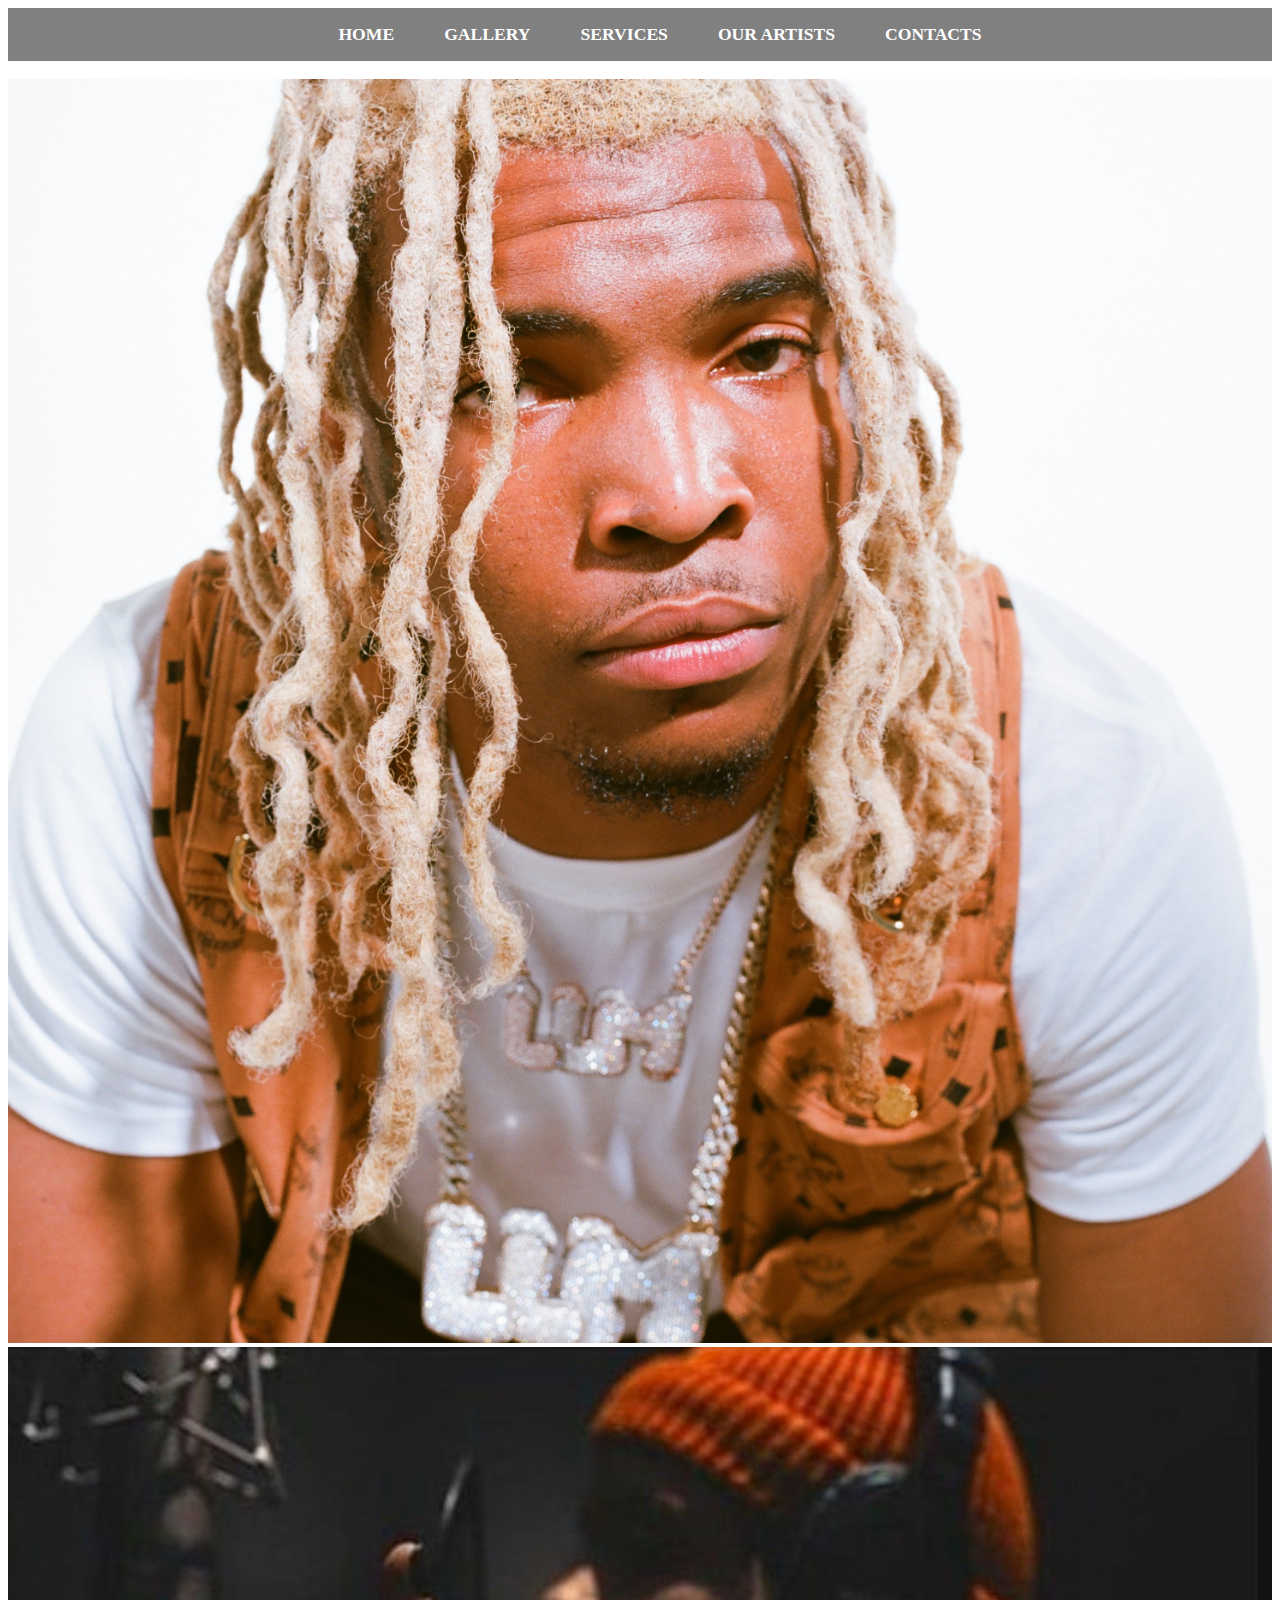
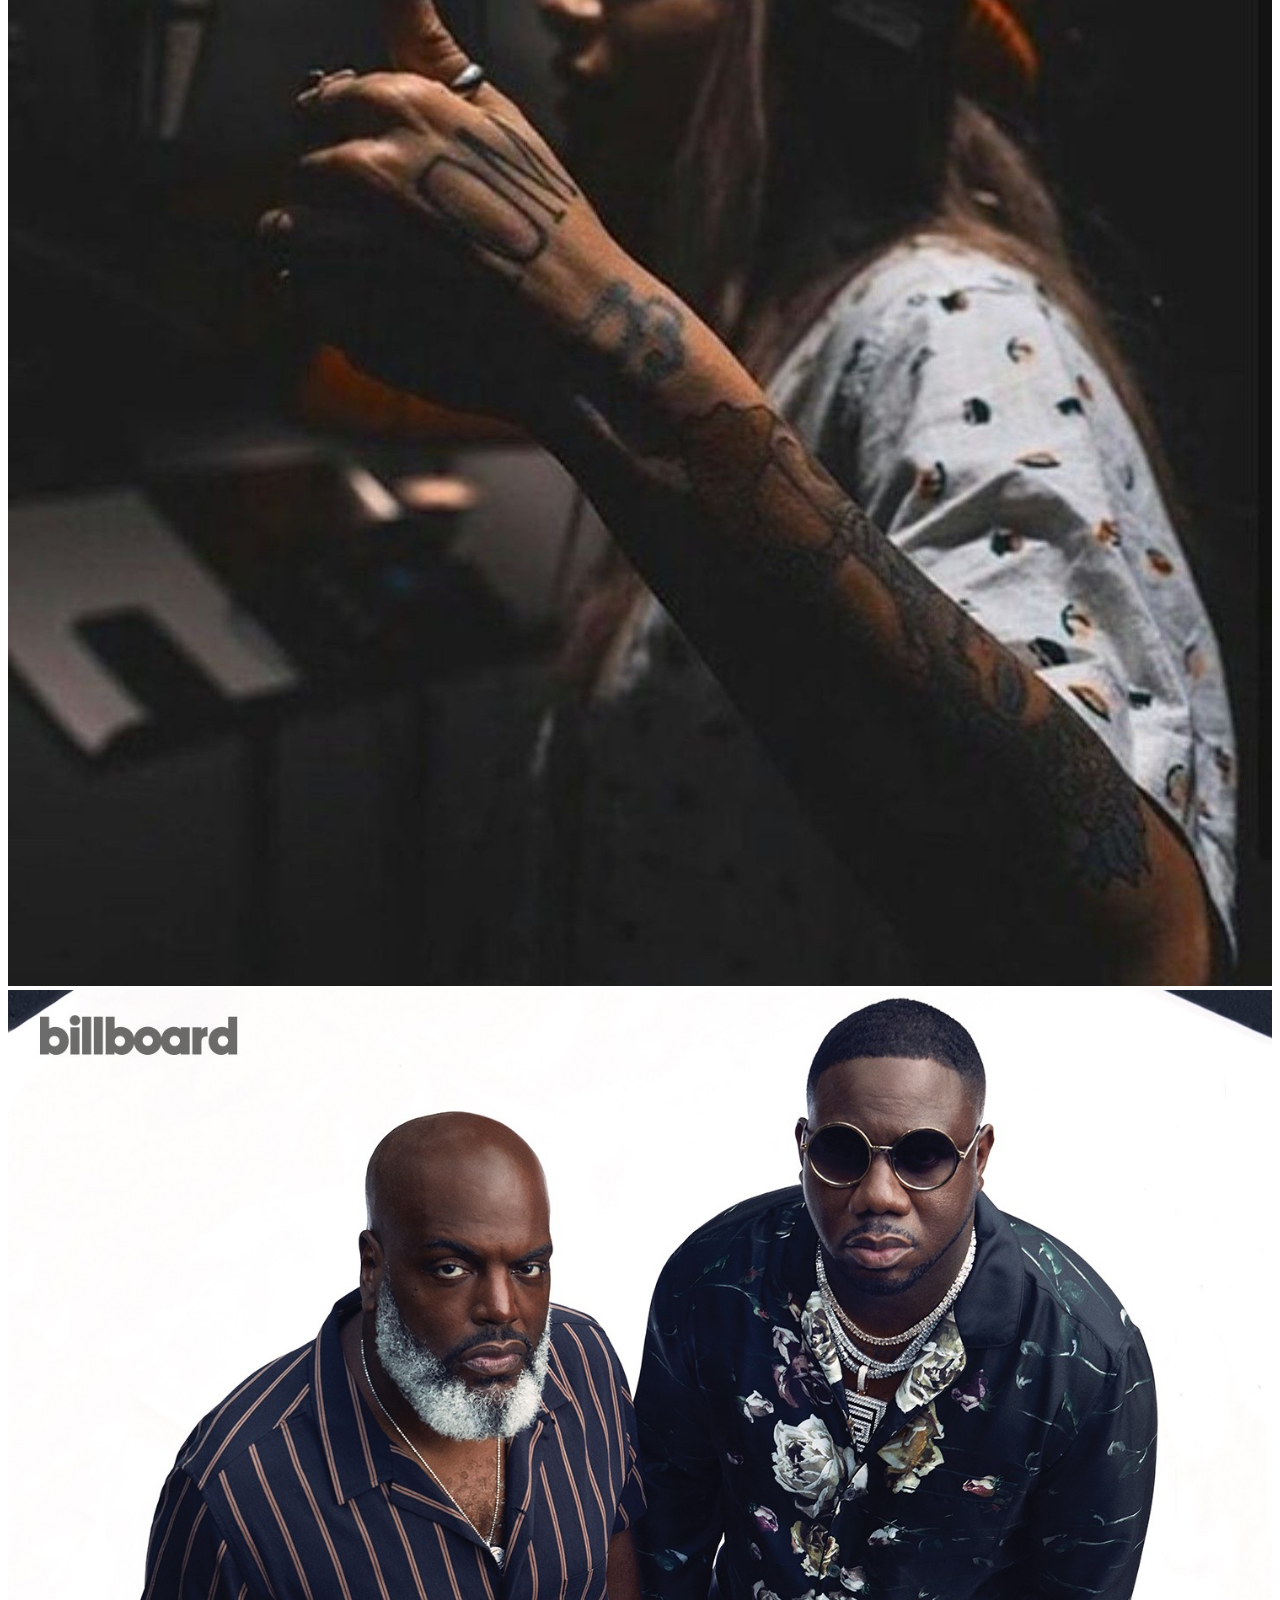
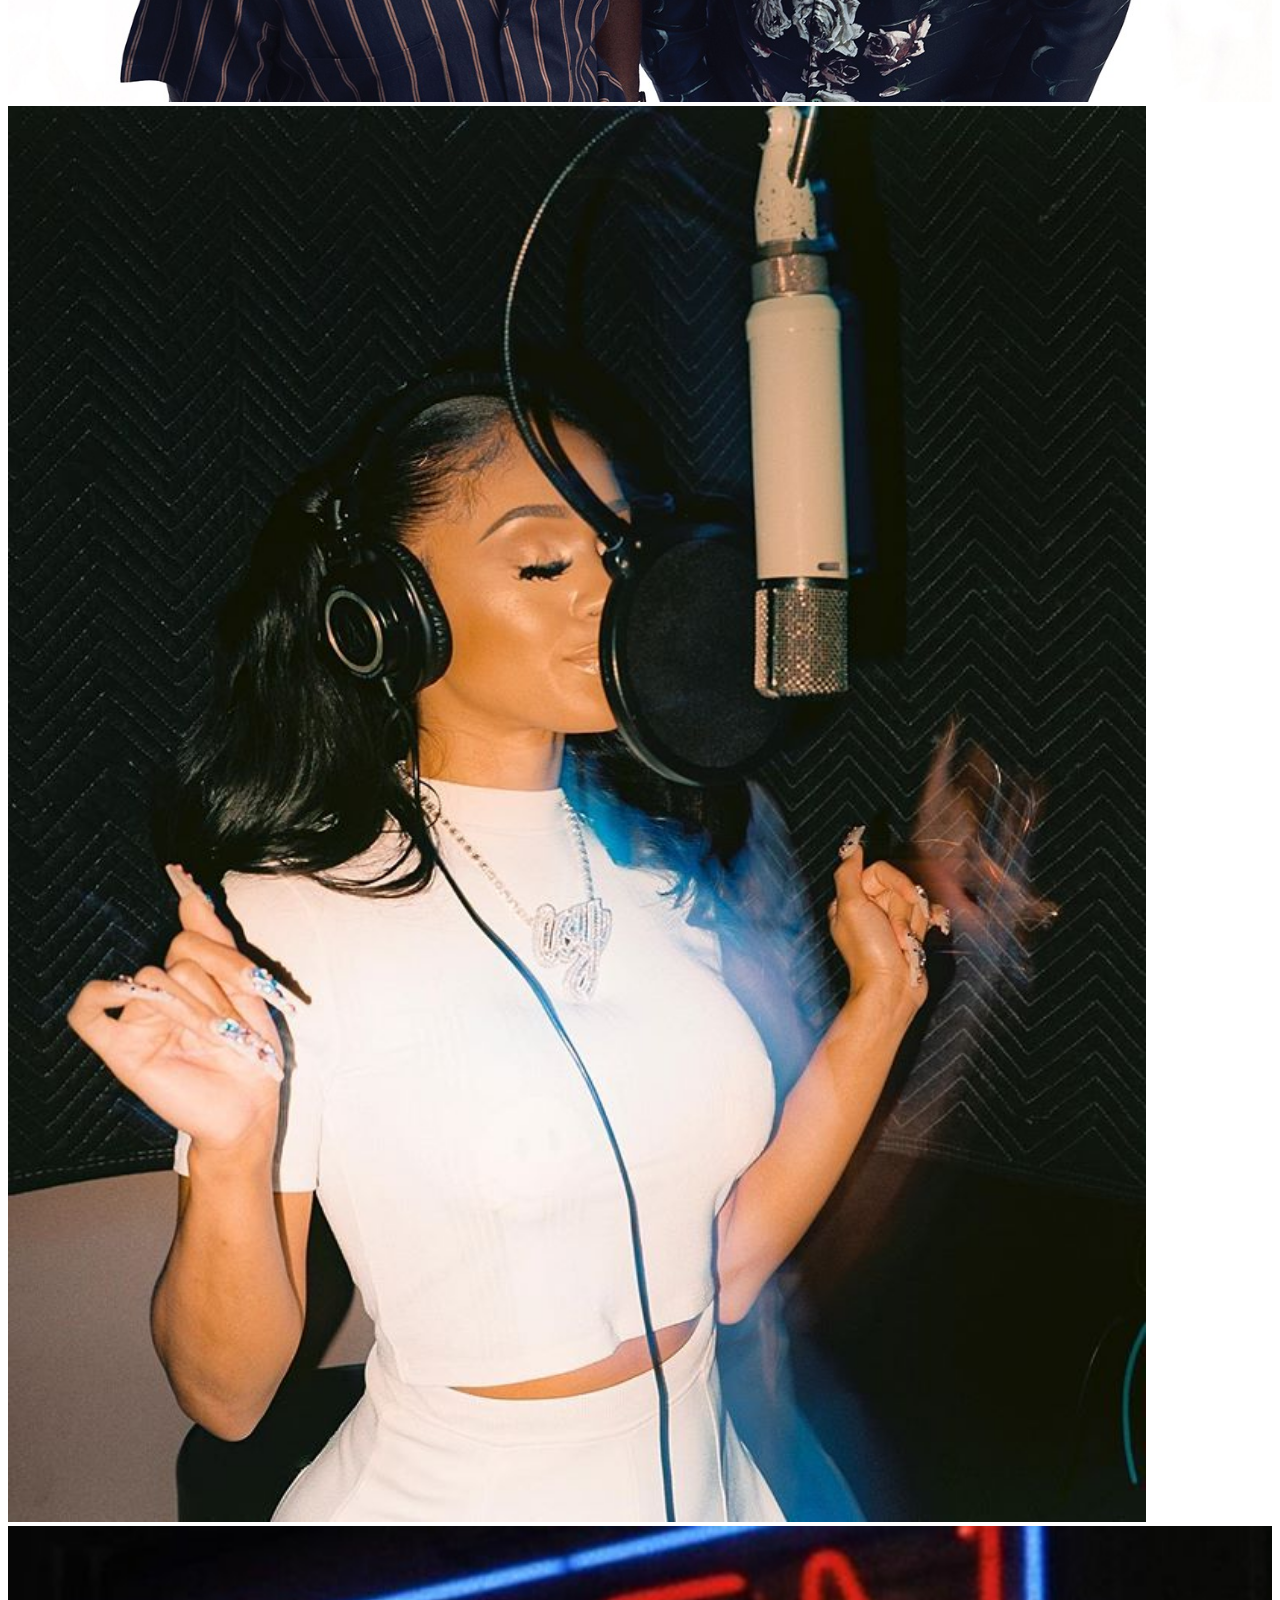
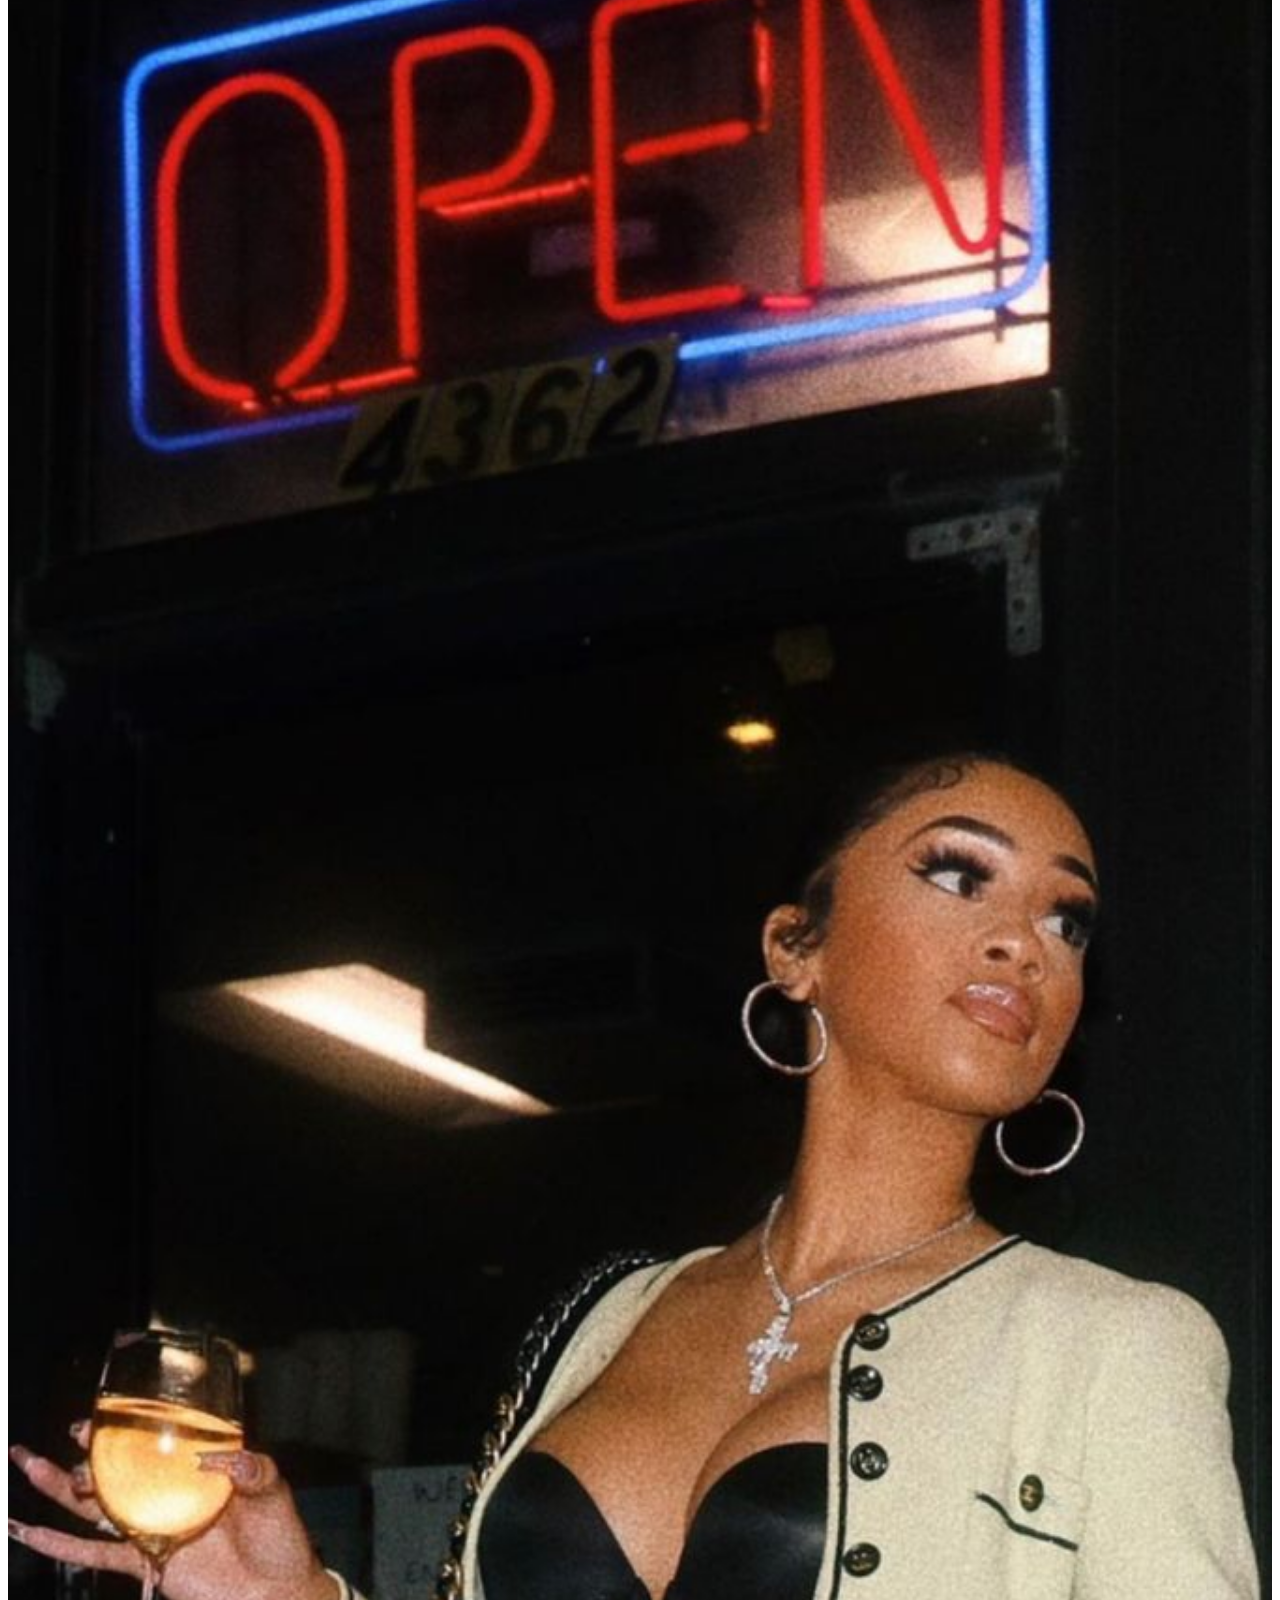
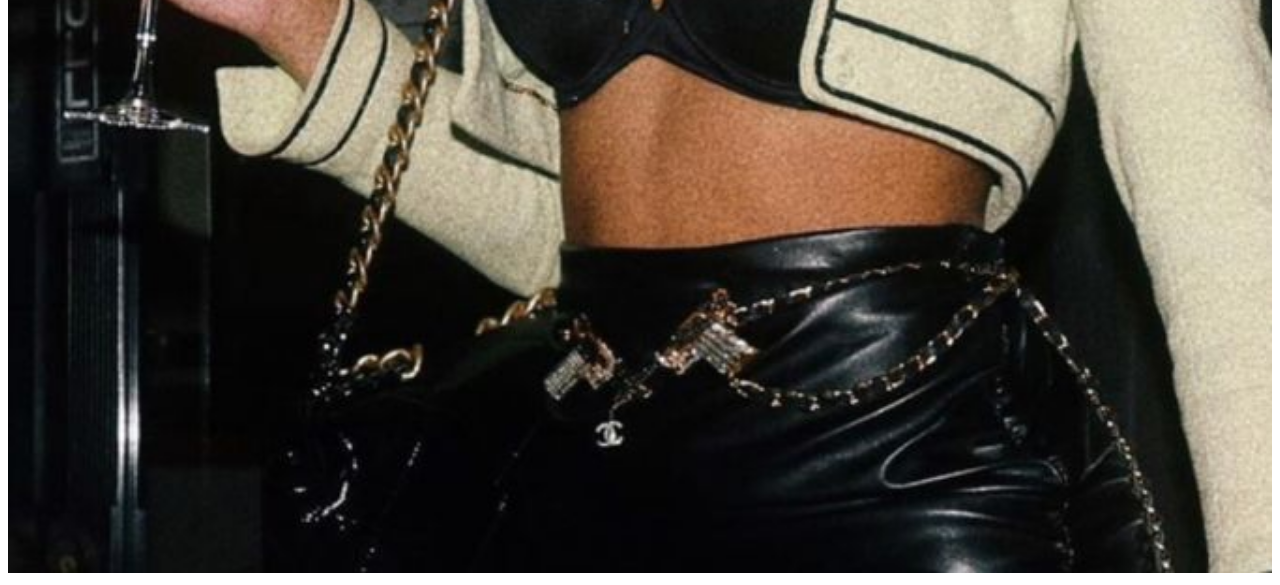
==== about.html @ 23e5b1a2 "project" ====
<!DOCTYPE html>
<html lang="en">
<head>
    <meta charset="UTF-8">
    <meta http-equiv="X-UA-Compatible" content="IE=edge">
    <meta name="viewport" content="width=nab, initial-scale=1.0">

    <title>AXO'S STUDIO</title>
    <link rel="stylesheet" href="style.css">
    <link rel="stylesheet" media="screen and (max-width:800px)" href="table.css"
</head>
<style>
body,h1,h2,h3,h4,h5,h6 {font-family: "Lato", sans-serif}
.w3-bar,h1,button {font-family: "Montserrat", sans-serif}
.fa-anchor,.fa-coffee {font-size:200px}
</style>
</head>
<body>
<body>
    <nav class="navbar">
        <ul>
            <li><a href="finale.html">HOME</a></a></li>
            <li><a href="gallery.html">GALLERY</a></a></li>
            <li><a href="services.html">SERVICES</a></a></li>
            <li><a href="about.html">OUR ARTISTS</a></a></li>
            <li><a href="contact.html">CONTACTS</a></a></li>
            
        </ul>
		
    </nav> 
	</section>
   <section id="about">
   <div class="row">
  
  <div class="row">
    <img src="Migos" alt="" style="width:100%">
  </div>
  <div class="row">
    <img src="gal1.jpg" alt="" style="width:100%">
  </div>
  <div class="row">
    <img src="download.jpg" alt="" style="width:100%">
  </div>
</div>
<div class="row">
    <img src="test.jpg" alt="" style="width:100%">
	 
	

</section>
 <img src="mega.jpg" alt="" style="width:90%">
  <img src="sawe.jpg" alt="" style="width:100%">
---- style.css ----
*{
    margin: 20;
    padding: 20;
    box-sizing: border-box;
}
.navbar{
    display:flex;
    justify-content:center;
    align-items:center;
    background-color:grey;
    position: sticky;
    top: 0;
}
.navbar ul{
    display:flex;
    list-style: none;
    margin: 20px,0px
}
.navbar ul li{
    font-family: century;
    font-size:1.1rem;
    font-weight: bold;
}
.navbar ul li a{
    text-decoration: none;
    color: white;
    padding: 8px 25px;
    transition :all .5s ease;
}
.navbar ul li a:hover{
    background-color: white;
    color:black;
    box-shadow:0 0 10px red;
}

/* home part*/
#home{
    display: flex;
    flex-direction:column;
}
#home::before{
    content: "";
    position: absolute;
    top: 0;
    right:0;
    background:url('popsmoke.jpeg')no-repeat center/cover;
    height:900px;
    width:100%;

}
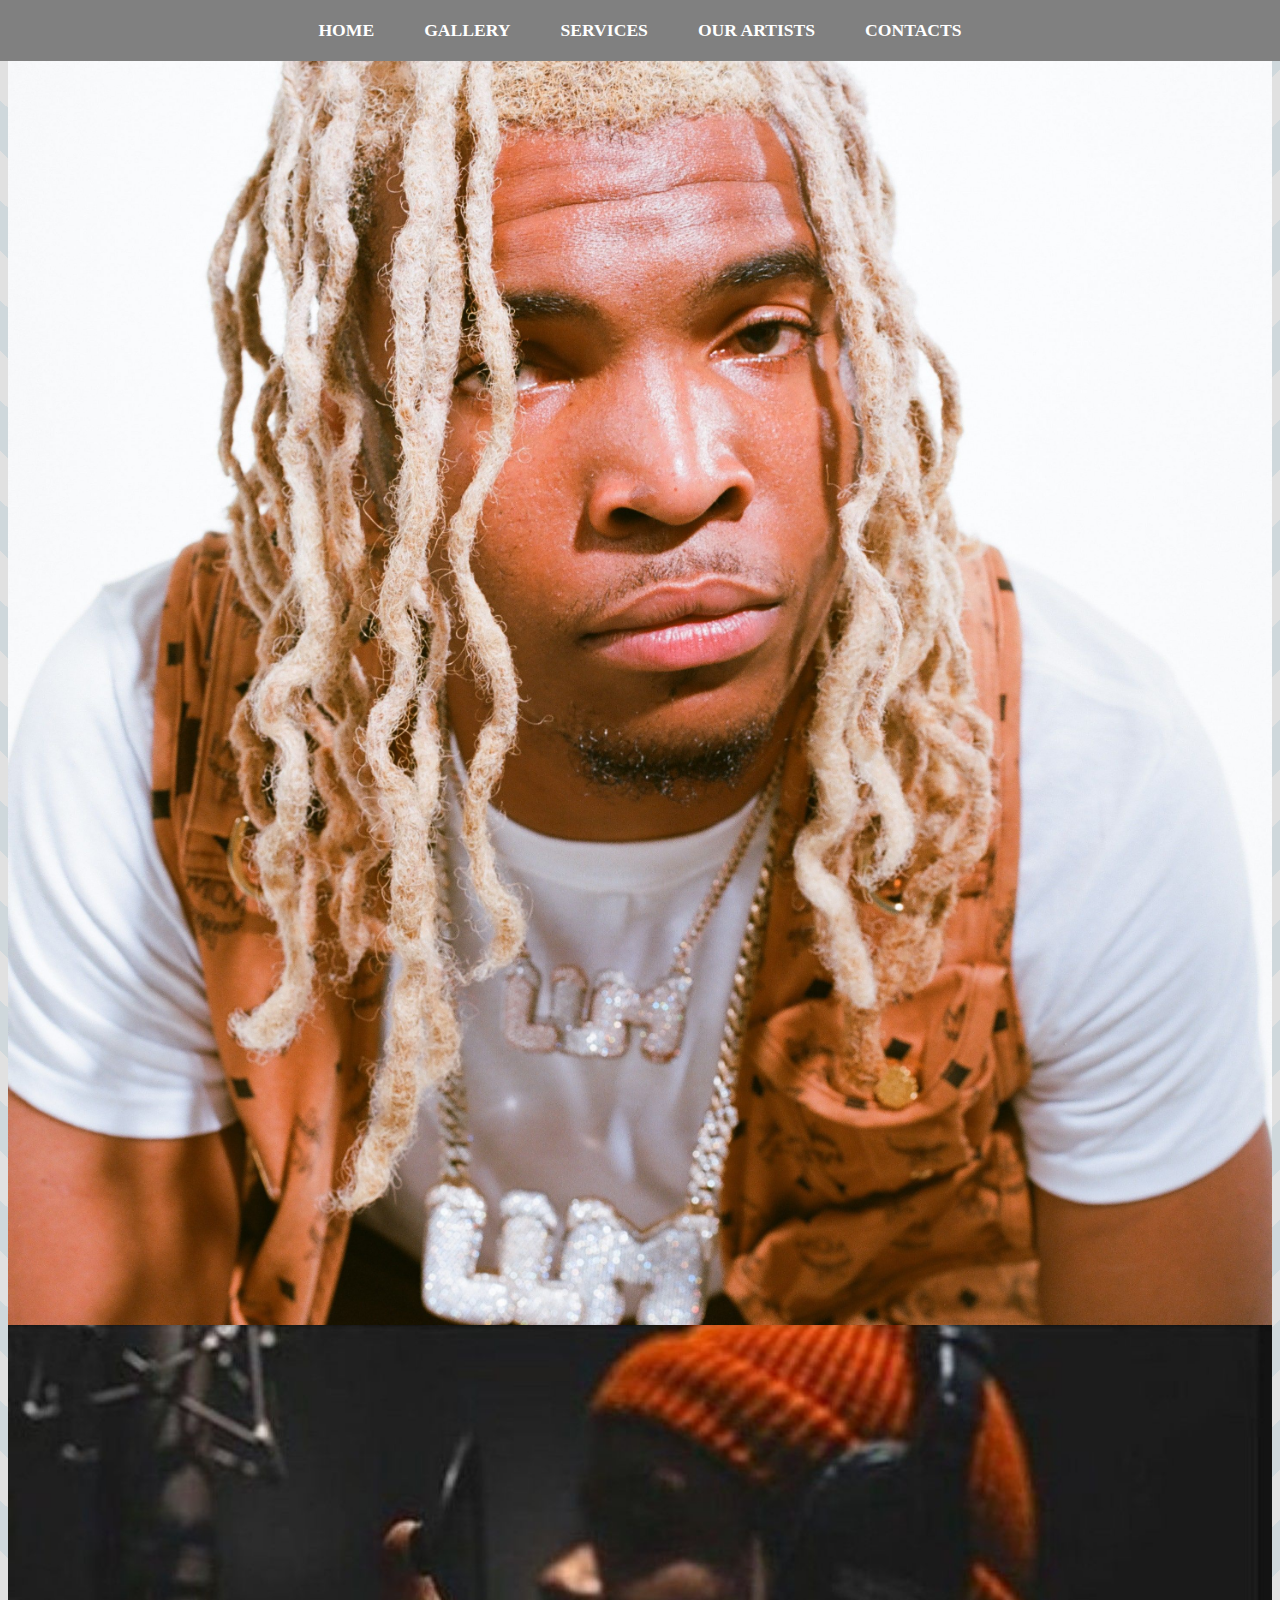
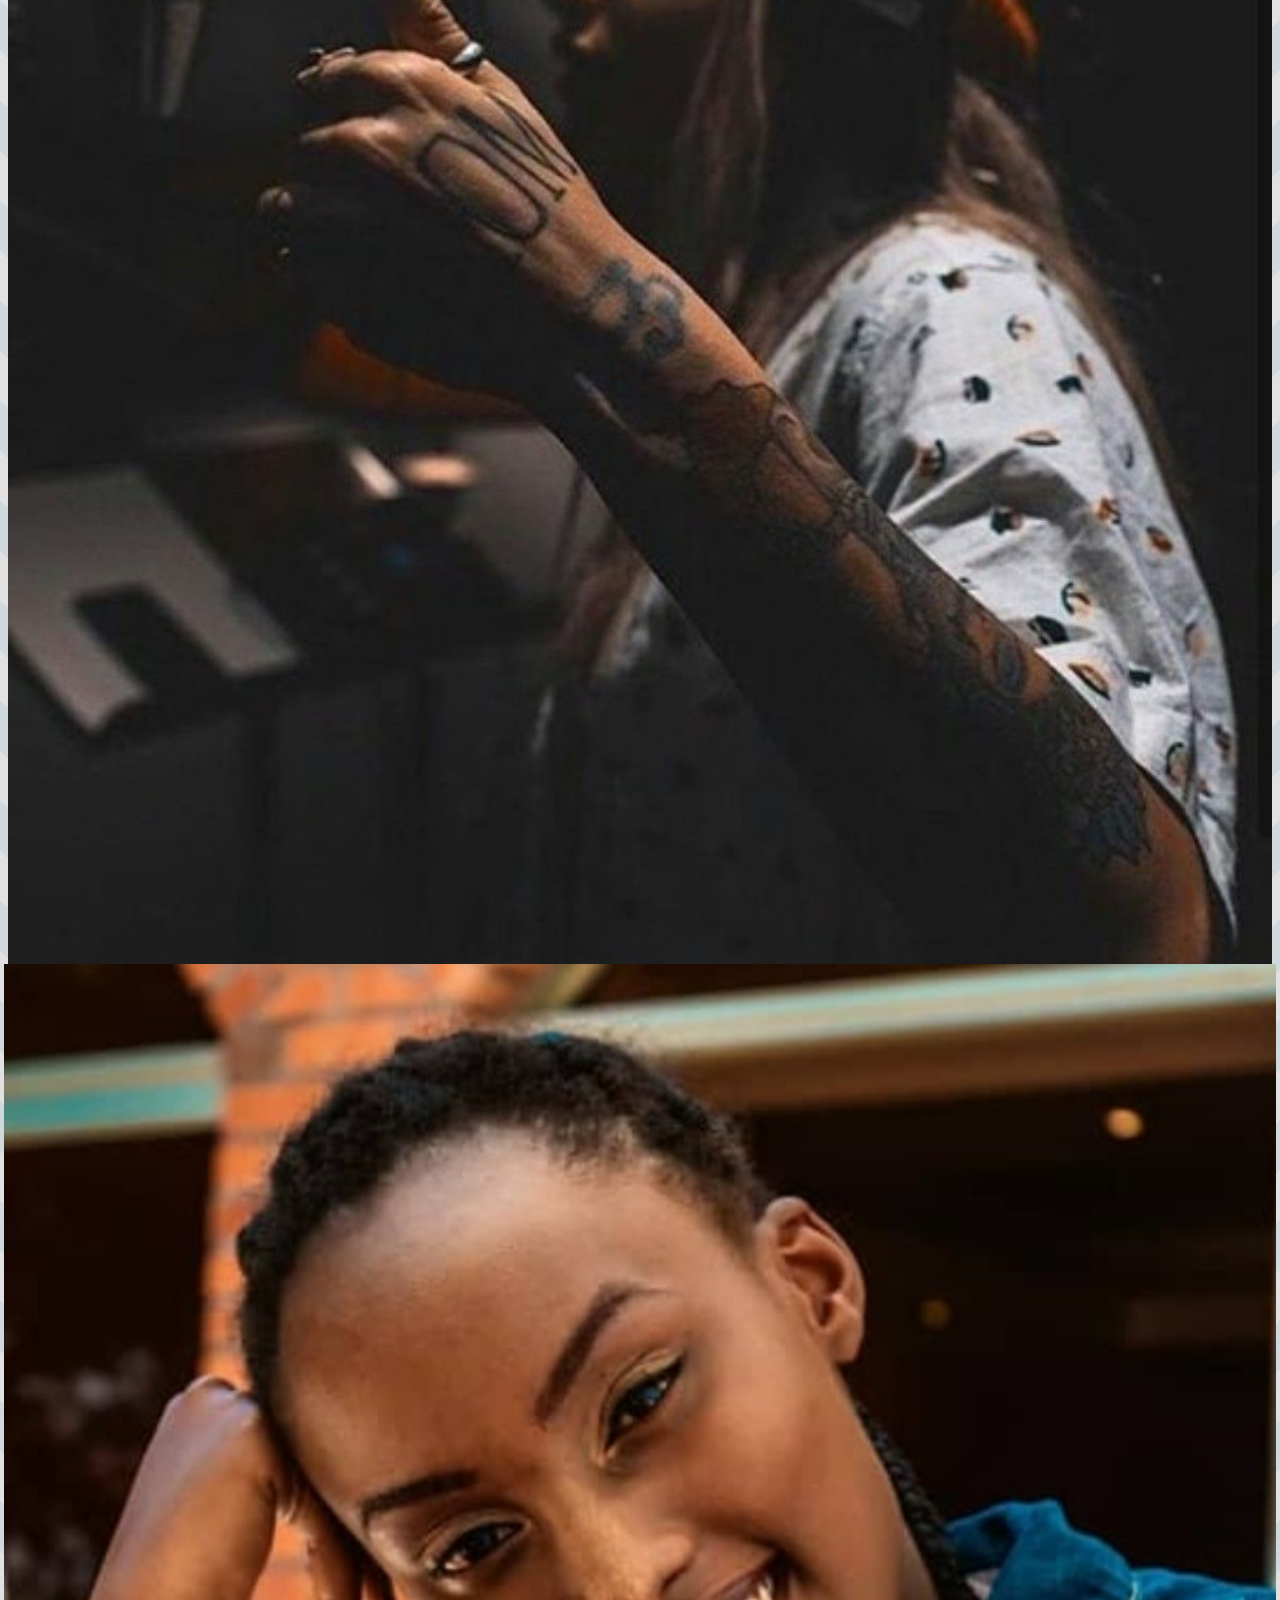
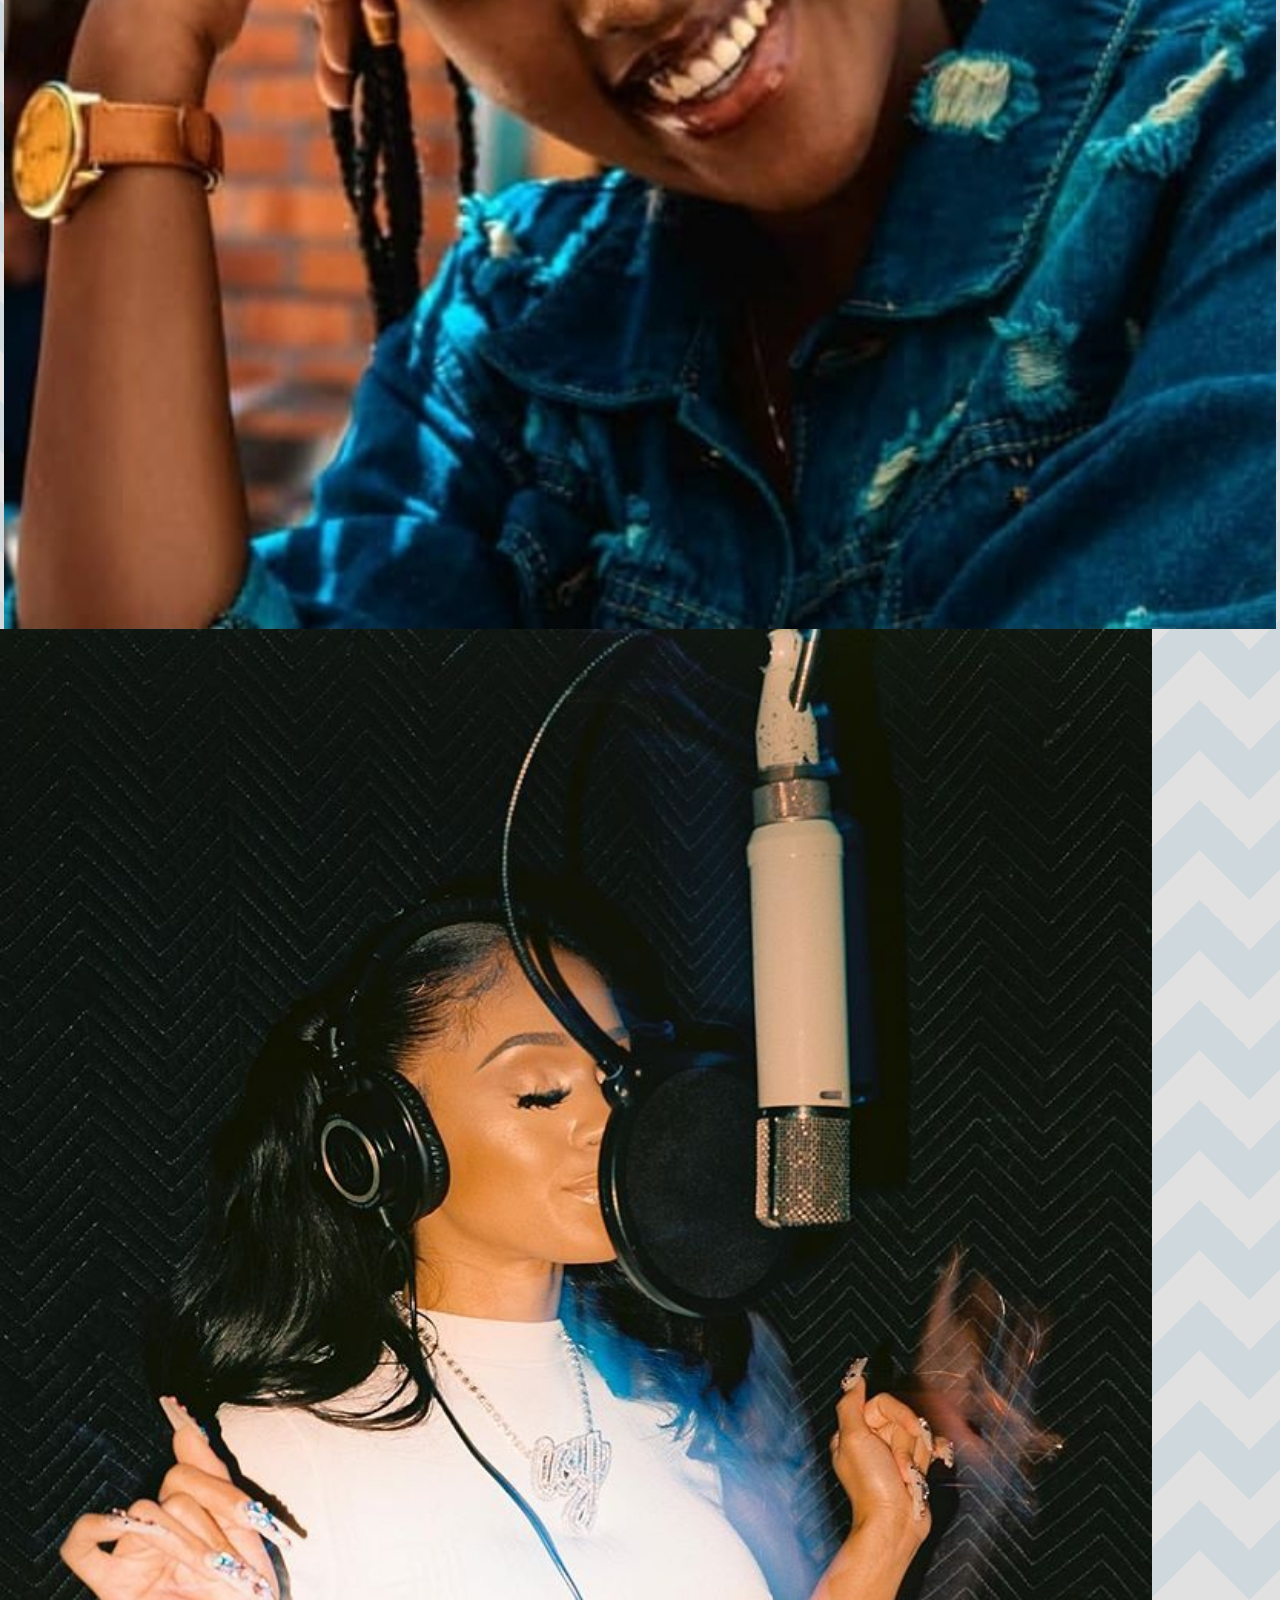
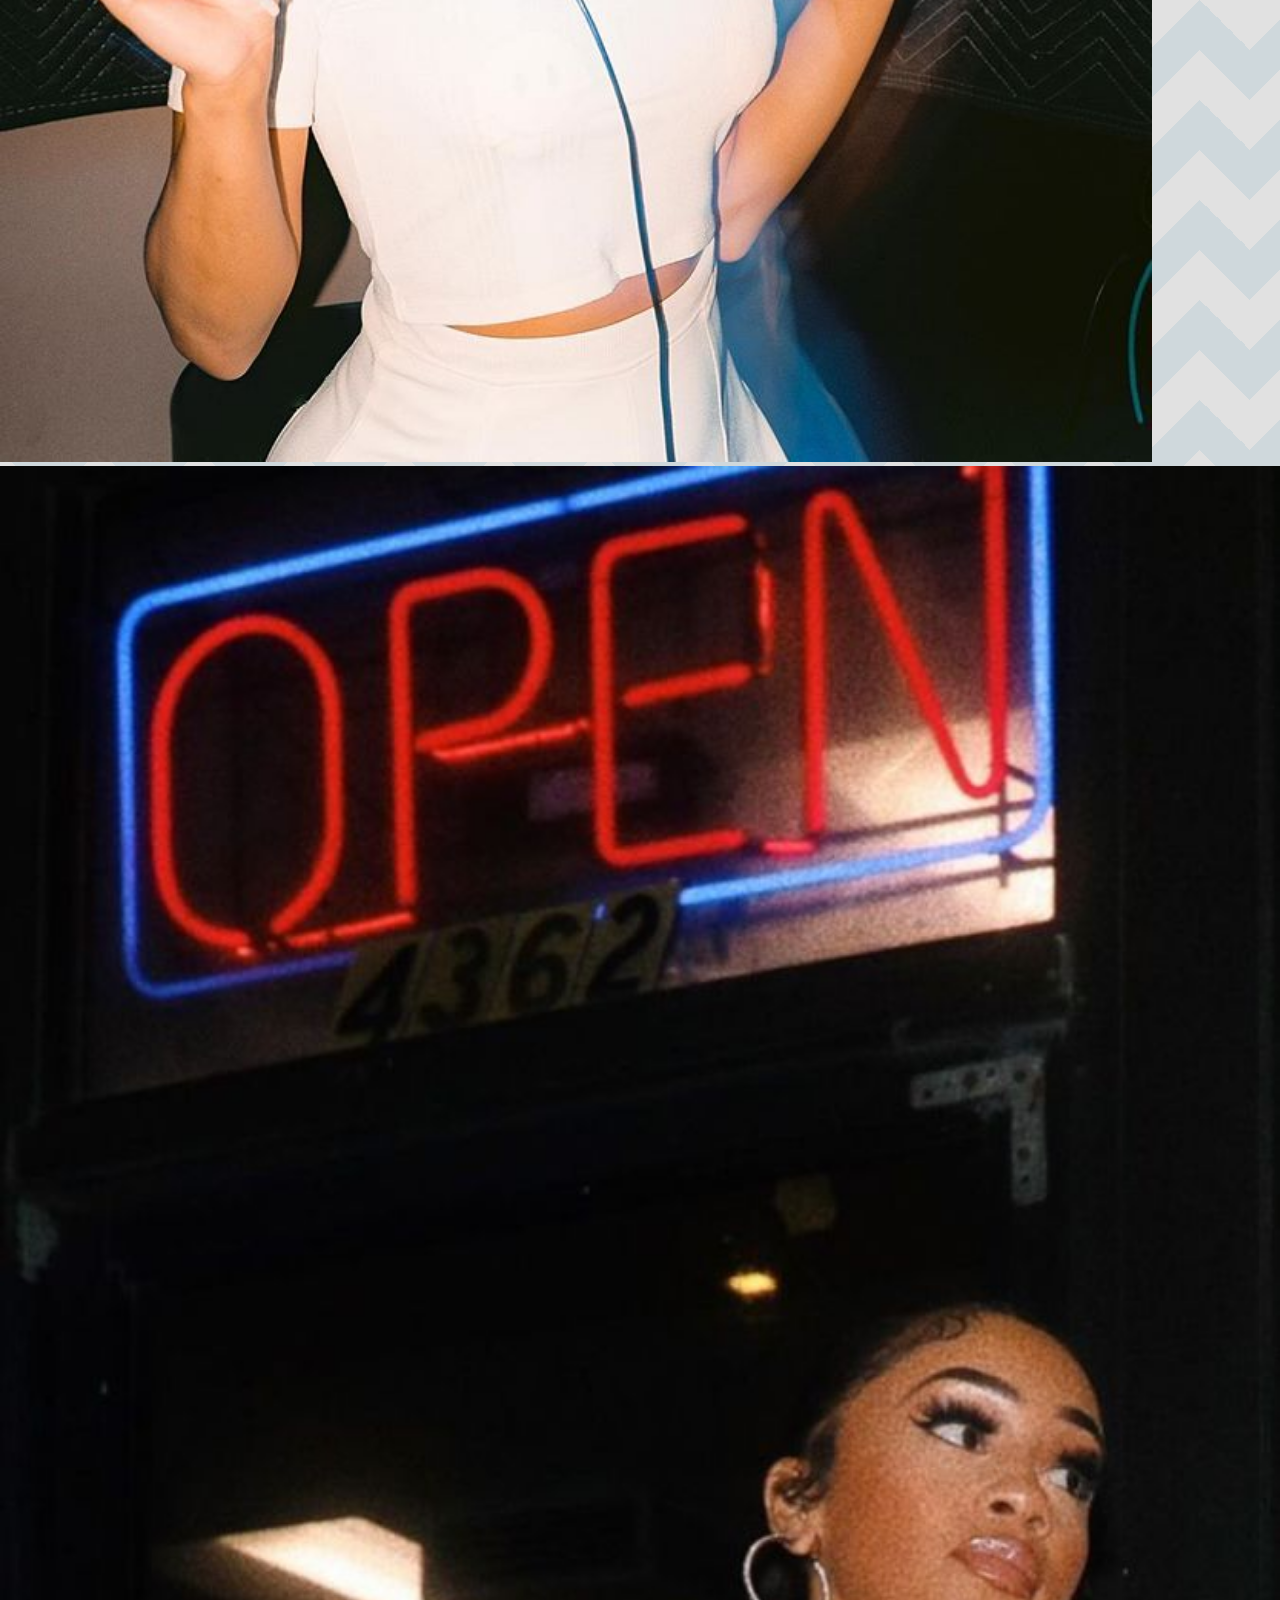
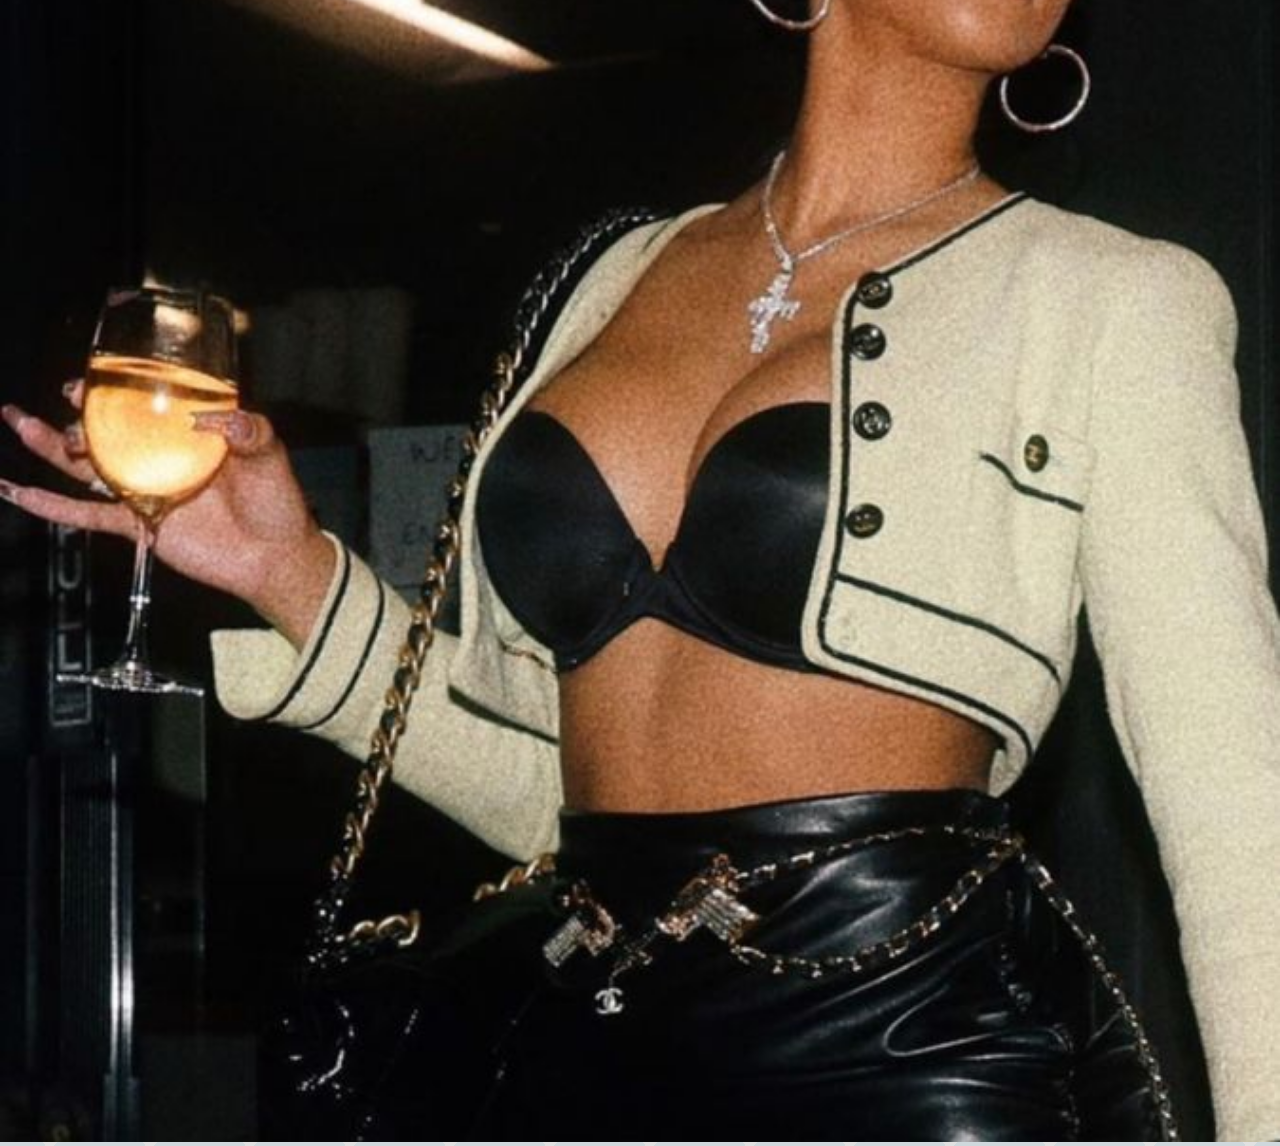
==== commit fac2a470: "k" ====
--- a/about.html
+++ b/about.html
@@ -43,7 +43,7 @@
   </div>
 </div>
 <div class="row">
-    <img src="test.jpg" alt="" style="width:100%">
+    <img src="Screenshot_20200702-111109_Instagram.jpg"alt="" style="width:100%"> 
 	 
 	
 
--- a/style.css
+++ b/style.css
@@ -1,51 +1,265 @@
 *{
-    margin: 20;
-    padding: 20;
-    box-sizing: border-box;
-}
-.navbar{
-    display:flex;
-    justify-content:center;
-    align-items:center;
+    margin: 0;
+    padding:0;
+    box-sizing:border-box ;
+  }
+  
+  /*navbar*/
+  .navbar{
+    display: flex;
+    justify-content: center;
+    align-items: center;
     background-color:grey;
     position: sticky;
     top: 0;
+  }
+  .navbar ul{
+    display:flex;
+    list-style:none;
+    margin: 20px 0px;
+  }
+  .navbar ul li{
+  font-family:century;
+  font-size: 1.1rem;
+  font-weight: bold;
+  }
+  .navbar ul li a{
+  text-decoration: none;
+  color:white;
+  padding: 8px 25px;
+  transition:all .5s ease;
+  }
+  .navbar ul li a:hover{
+  background-color:white;
+  color:black;
+  box-shadow: 0 0 10 px white;
+  }
+  body {
+    --stripe: #cfd8dc;
+    --bg: #e1e1e1;
+  
+    background: linear-gradient(135deg, var(--bg) 25%, transparent 25%) -50px 0,
+      linear-gradient(225deg, var(--bg) 25%, transparent 25%) -50px 0,
+      linear-gradient(315deg, var(--bg) 25%, transparent 25%),
+      linear-gradient(45deg, var(--bg) 25%, transparent 25%);
+    background-size: 100px 100px;
+    background-color: var(--stripe);
+  }
+  .main{
+    display: flex;
+    flex-direction: column;
+    align-items: center;
+    position: absolute;
+    top: 30;
+    right: 10%;
+  }
+  p{
+    font: size 80px;
+  }
+  
+  .column {
+    float: left;
+    width: 50%;
+    padding: 5px;
+  }
+  
+  
+  .row::after {
+    content: "";
+    clear: both;
+    display: table;
+  }
+  /*services*/
+  
+  #services{
+    
+    display: flex;
+    flex-direction: row;
+    padding: 50px;
+  }
+  .row{
+    display: flex;
+  }
+  .box{
+    font-family: -apple-system, BlinkMacSystemFont, 'Segoe UI', Roboto, Oxygen, Ubuntu, Cantarell, 'Open Sans', 'Helvetica Neue', sans-serif;
+    
+  
+    display: flex;
+    flex-direction: column;
+    width: 350px;
+    height: 450px;
+    border: 1px solid black;
+    margin: 10px;
+    align-items: center;
+    text-align:justify;
+    padding: 10px;
+    border-radius: 15px;
+    background-color:blanchedalmond;
+    background-size: 100% 200%;
+    transition: all .8s;
+  
+  }
+  .box:hover{
+    background-position: left bottom ;
+    color:red;
+    border: none;
+    box-shadow: 0 0 20px rgb(255,45,45);
+  
+  }
+  .box img{
+    width: 80px;
+    height: 80px;
+    
+    padding: 10px;
+  
+  }
+  /* ABOUT section*/
+  .column {
+    float: left;
+    width: 33.33%;
+    padding: 5px;
+  }
+  
+  
+  .row::after {
+    content: "";
+    clear: both;
+    display: table;
+  }
+  
+  /*contact*/
+  #contact{
+    display: flex;
+    flex-direction: column;
+    box-sizing: border-box;
+    background-color: rgba(0, 0, 0, 0);
+    color: white;
+  }
+  .form{
+    display: flex;
+    flex-direction: column;
+    box-sizing: border-box;
+    align-items: center;
+    margin: 20px 20px;
+  
+  }
+  .input{
+    padding: 12px;
+    margin: 15px;
+    width: 300px;
+    border: navy;
+    outline: none;
+  }
+  #send{
+    padding: 10px;
+    width: 10%;
+    margin: 10% ;
+    border-radius: 15px;
+    border:none;
+    outline:none;
+  }
+  #send:hover{
+    cursor: pointer;
+    box-shadow: 0 0 10px red;
+    background-color:blanchedalmond;
+  }
+  .gallery{
+    display: flex;
+    flex-wrap: wrap;
+    justify-content: space-around;
+    box-sizing: border-box;
+  }
+  .gallery{
+    width: 360px;
+    height: 240px;
+    margin: 10px;
+  }
+  .row {
+    display: flex;
+    flex-wrap: wrap;
+    padding: 0 4px;
+  }
+  
+  /* Create four equal columns that sits next to each other */
+  .column {
+    flex: 25%;
+    max-width: 25%;
+    padding: 0 4px;
+  }
+  
+  .column img {
+    margin-top: 8px;
+    vertical-align: middle;
+    width: 100%;
+  }
+  
+  /* Responsive layout - makes a two column-layout instead of four columns */
+  @media screen and (max-width: 800px) {
+    .column {
+      flex: 50%;
+      max-width: 50%;
+    }
+  }
+  
+  /* Responsive layout - makes the two columns stack on top of each other instead of next to each other */
+  @media screen and (max-width: 600px) {
+    .column {
+      flex: 100%;
+      max-width: 100%;
+    }
+  }
+  
+  .col-1 {width: 8.33%;}
+.col-2 {width: 16.66%;}
+.col-3 {width: 25%;}
+.col-4 {width: 33.33%;}
+.col-5 {width: 41.66%;}
+.col-6 {width: 50%;}
+.col-7 {width: 58.33%;}
+.col-8 {width: 66.66%;}
+.col-9 {width: 75%;}
+.col-10 {width: 83.33%;}
+.col-11 {width: 91.66%;}
+.col-12 {width: 100%;}
+
+@media only screen and (max-width: 768px) {
+  /* For mobile phones: */
+  [class*="col-"] {
+    width: 100%;
+  }
 }
-.navbar ul{
-    display:flex;
-    list-style: none;
-    margin: 20px,0px
-}
-.navbar ul li{
-    font-family: century;
-    font-size:1.1rem;
-    font-weight: bold;
-}
-.navbar ul li a{
-    text-decoration: none;
-    color: white;
-    padding: 8px 25px;
-    transition :all .5s ease;
-}
-.navbar ul li a:hover{
-    background-color: white;
-    color:black;
-    box-shadow:0 0 10px red;
-}
-
-/* home part*/
-#home{
-    display: flex;
-    flex-direction:column;
-}
-#home::before{
-    content: "";
-    position: absolute;
-    top: 0;
-    right:0;
-    background:url('popsmoke.jpeg')no-repeat center/cover;
-    height:900px;
-    width:100%;
-
-}
-    
+/* For mobile phones: */
+[class*="col-"] {
+    width: 100%;
+  }
+  
+  @media only screen and (min-width: 768px) {
+    /* For desktop: */
+    .col-1 {width: 8.33%;}
+    .col-2 {width: 16.66%;}
+    .col-3 {width: 25%;}
+    .col-4 {width: 33.33%;}
+    .col-5 {width: 41.66%;}
+    .col-6 {width: 50%;}
+    .col-7 {width: 58.33%;}
+    .col-8 {width: 66.66%;}
+    .col-9 {width: 75%;}
+    .col-10 {width: 83.33%;}
+    .col-11 {width: 91.66%;}
+    .col-12 {width: 100%;}
+  }
+  @media only screen and (min-width: 600px) {
+    /* For tablets: */
+    .col-s-1 {width: 8.33%;}
+    .col-s-2 {width: 16.66%;}
+    .col-s-3 {width: 25%;}
+    .col-s-4 {width: 33.33%;}
+    .col-s-5 {width: 41.66%;}
+    .col-s-6 {width: 50%;}
+    .col-s-7 {width: 58.33%;}
+    .col-s-8 {width: 66.66%;}
+    .col-s-9 {width: 75%;}
+    .col-s-10 {width: 83.33%;}
+    .col-s-11 {width: 91.66%;}
+    .col-s-12 {width: 100%;}
+  }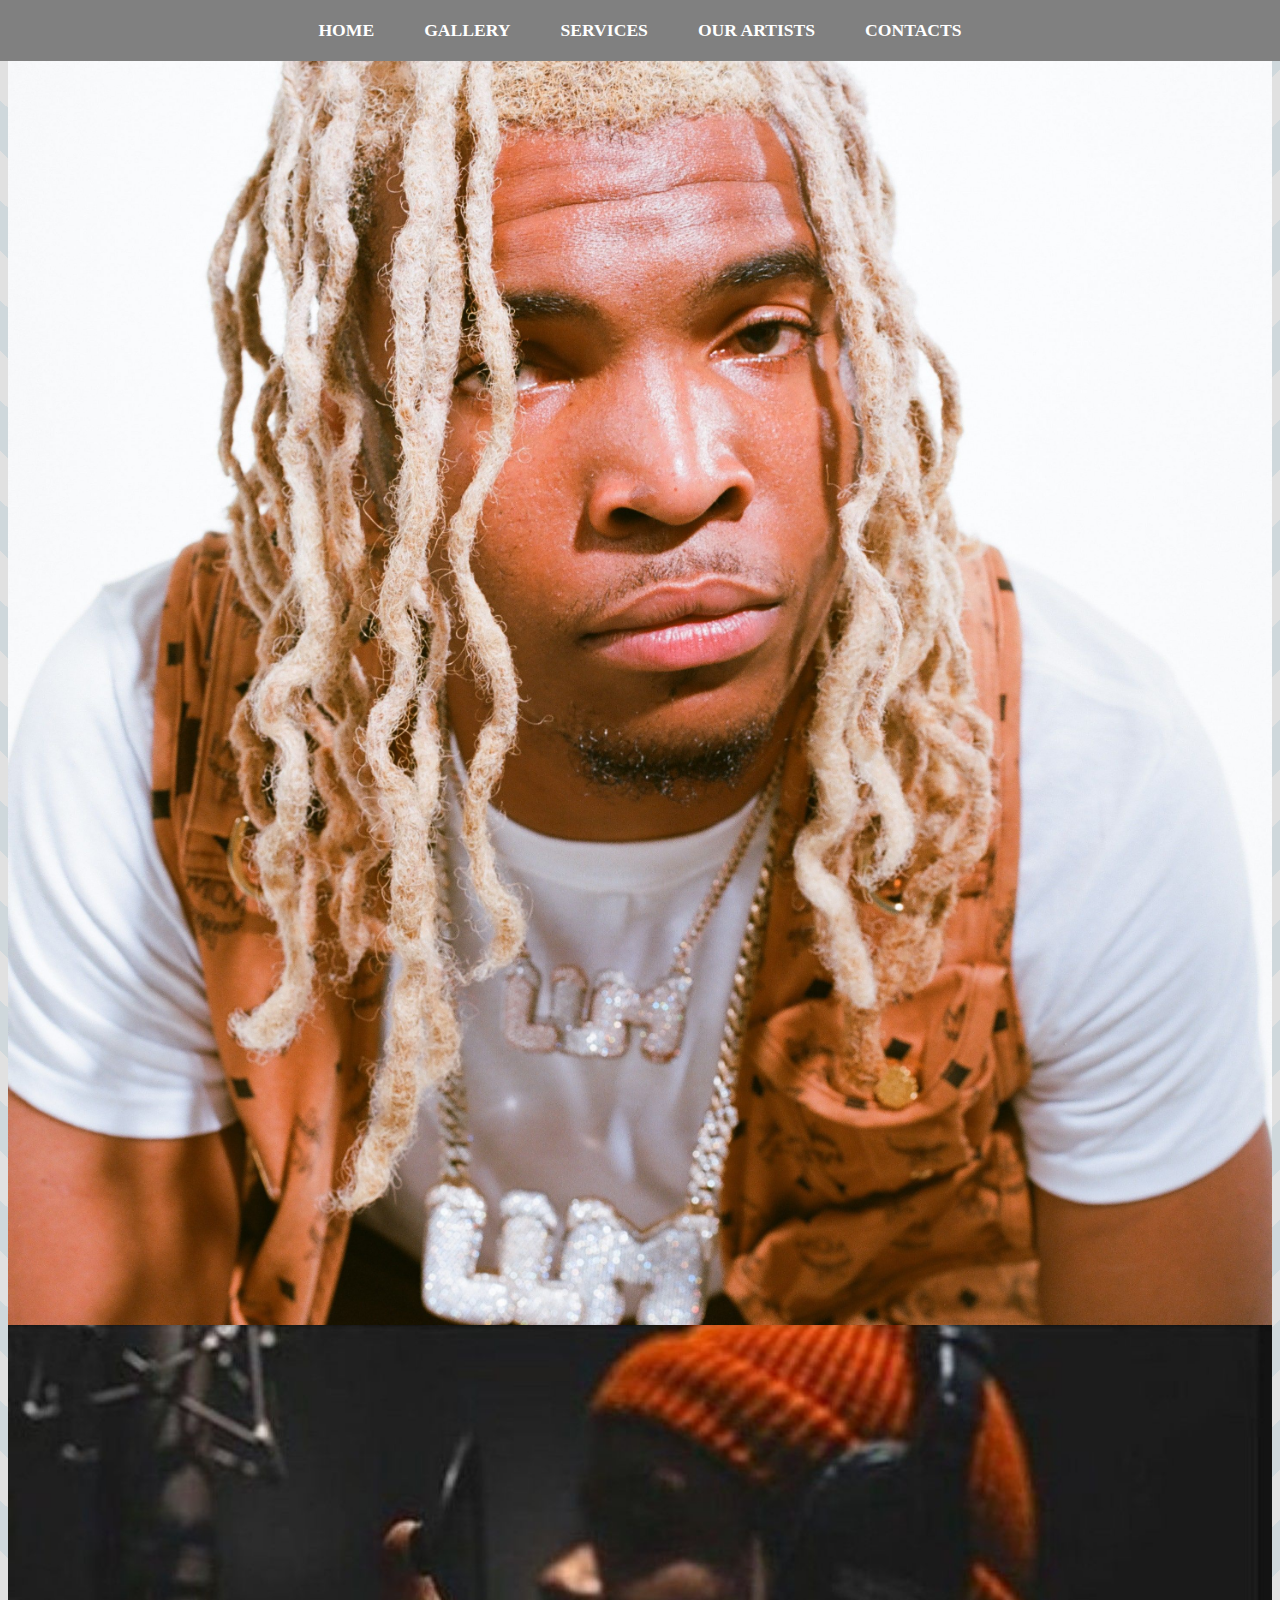
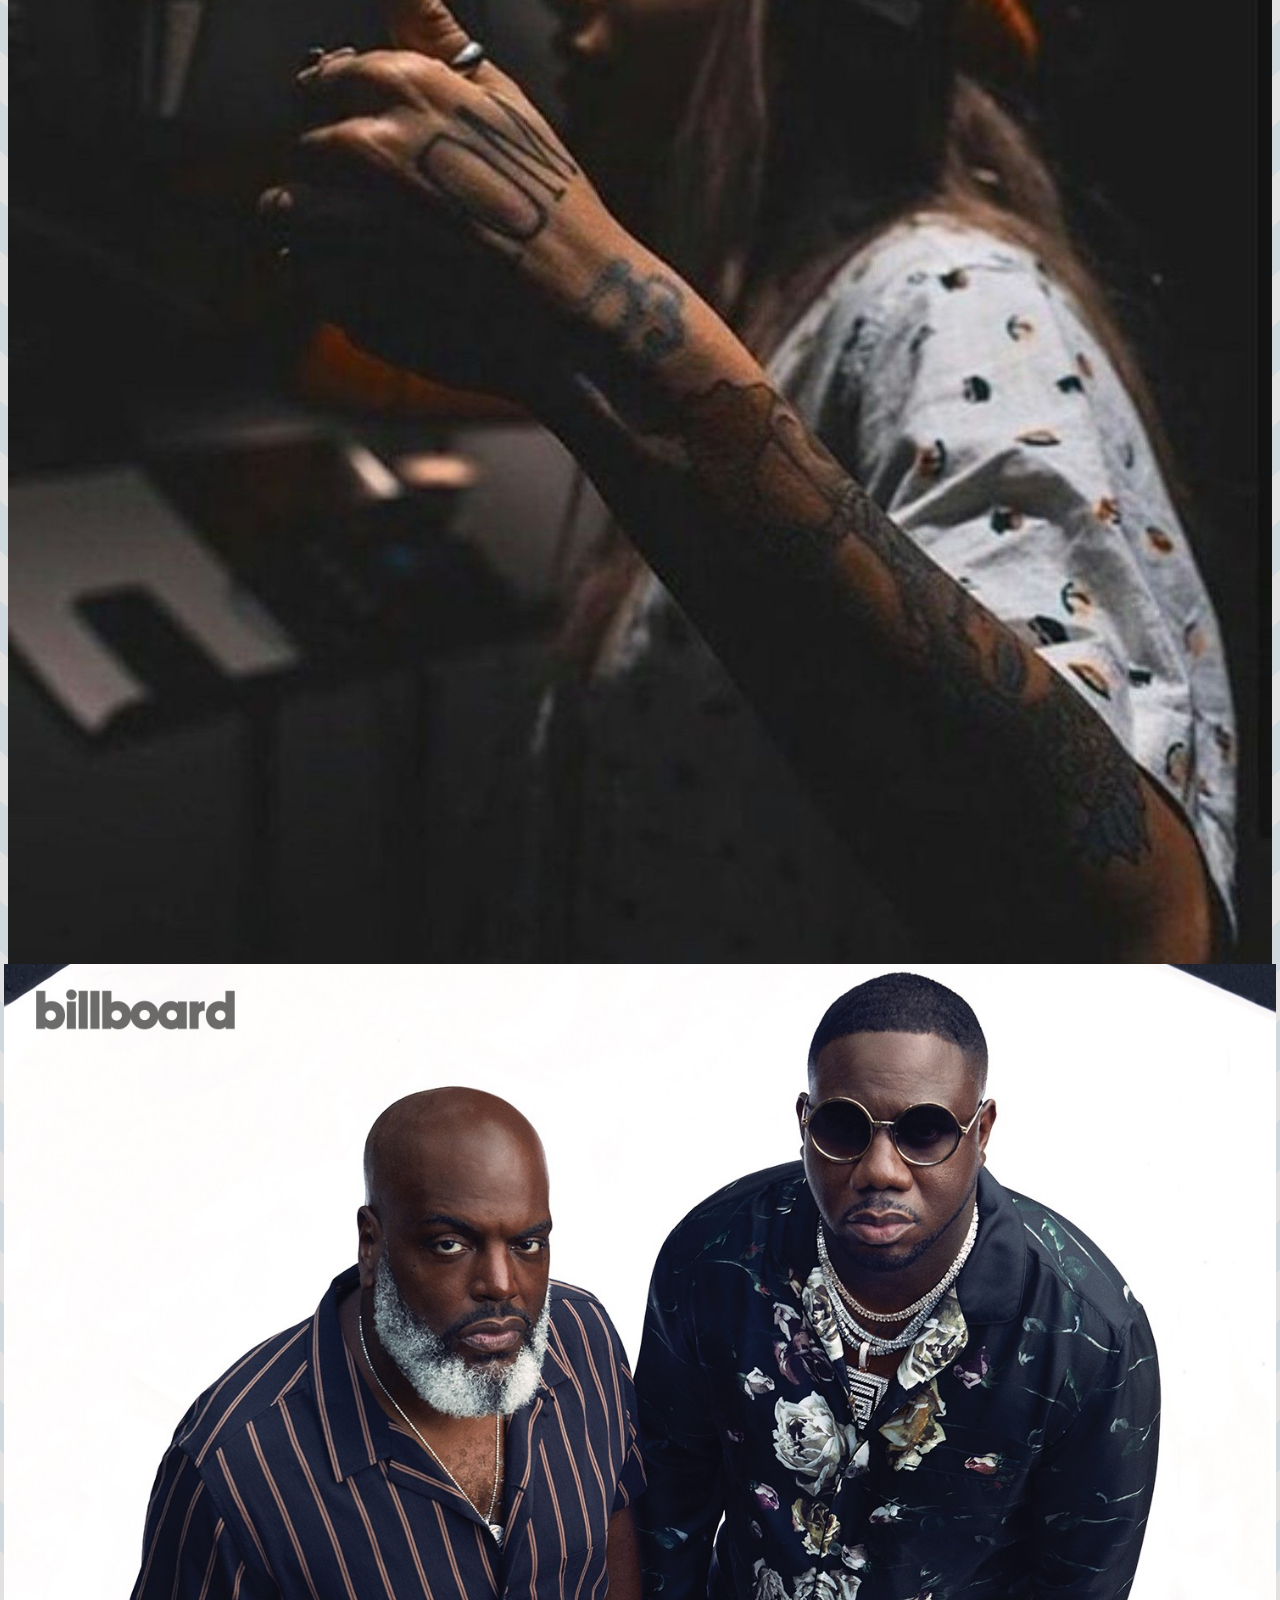
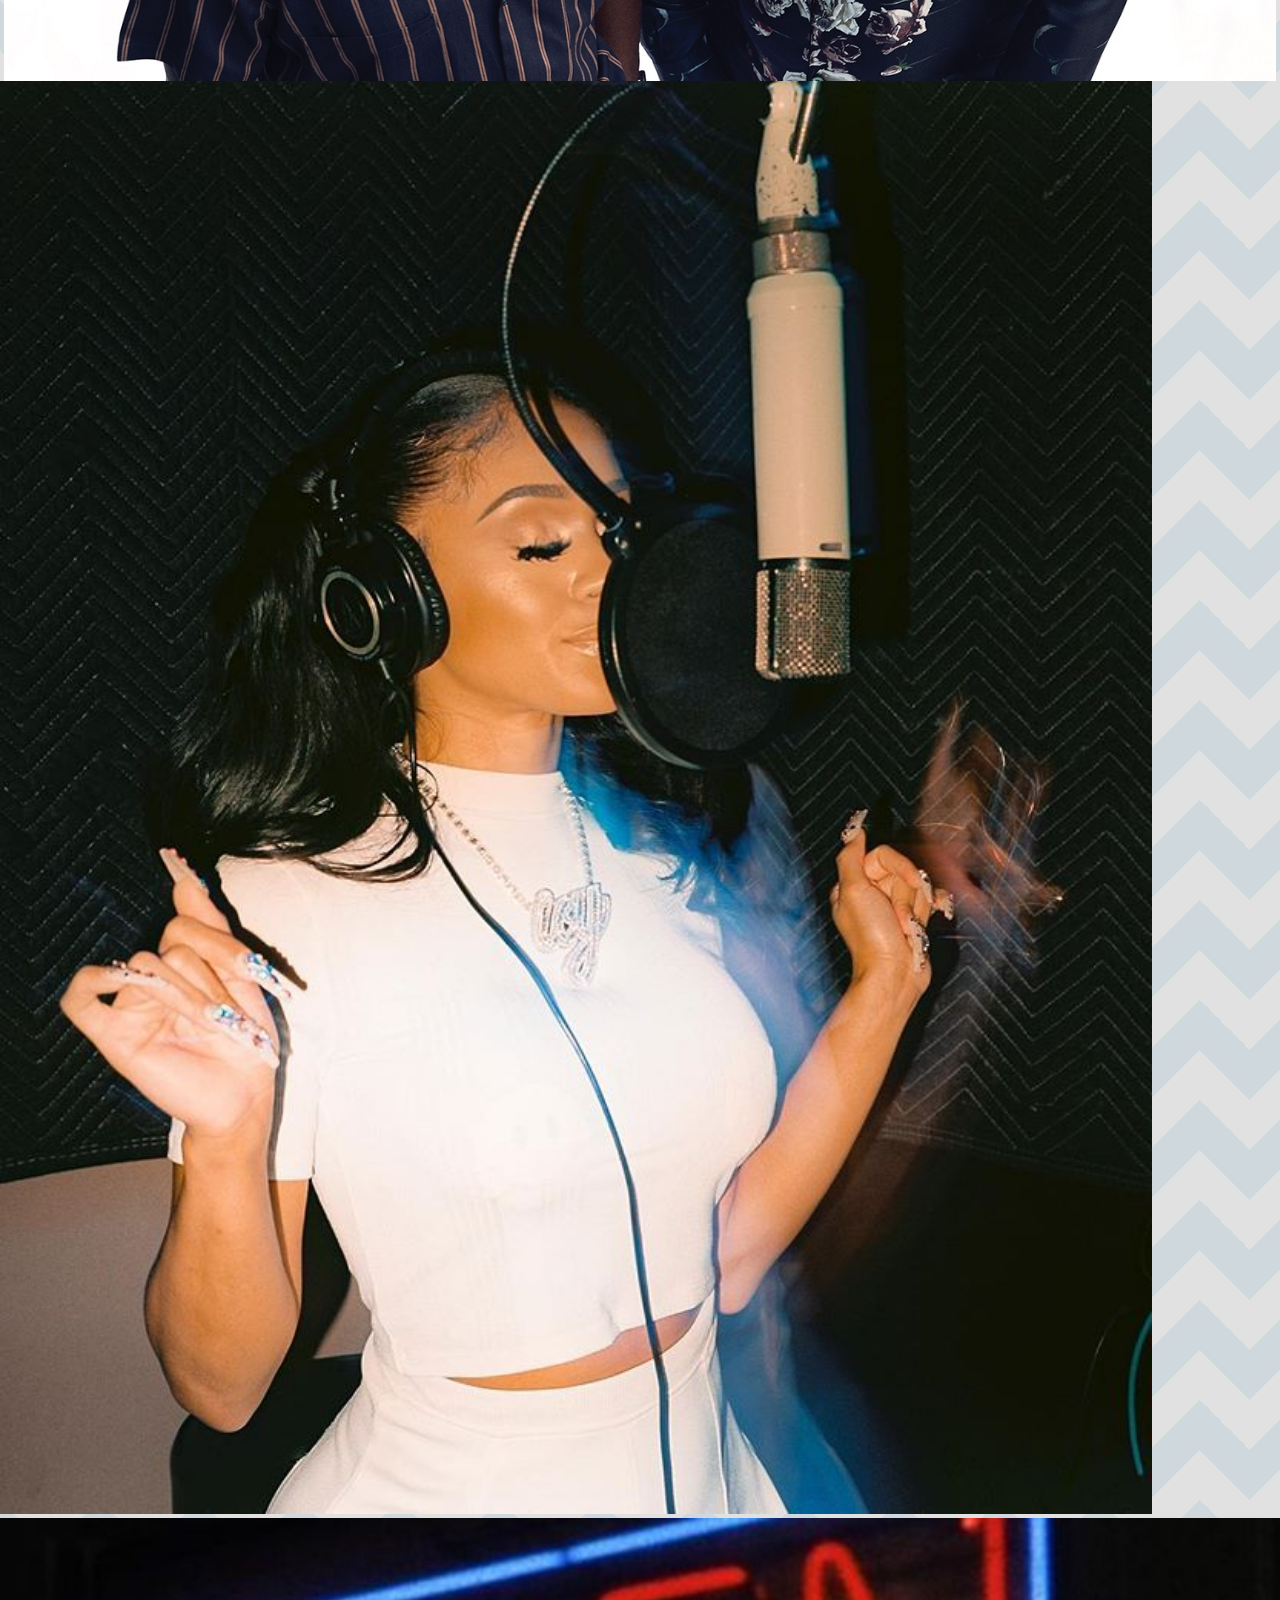
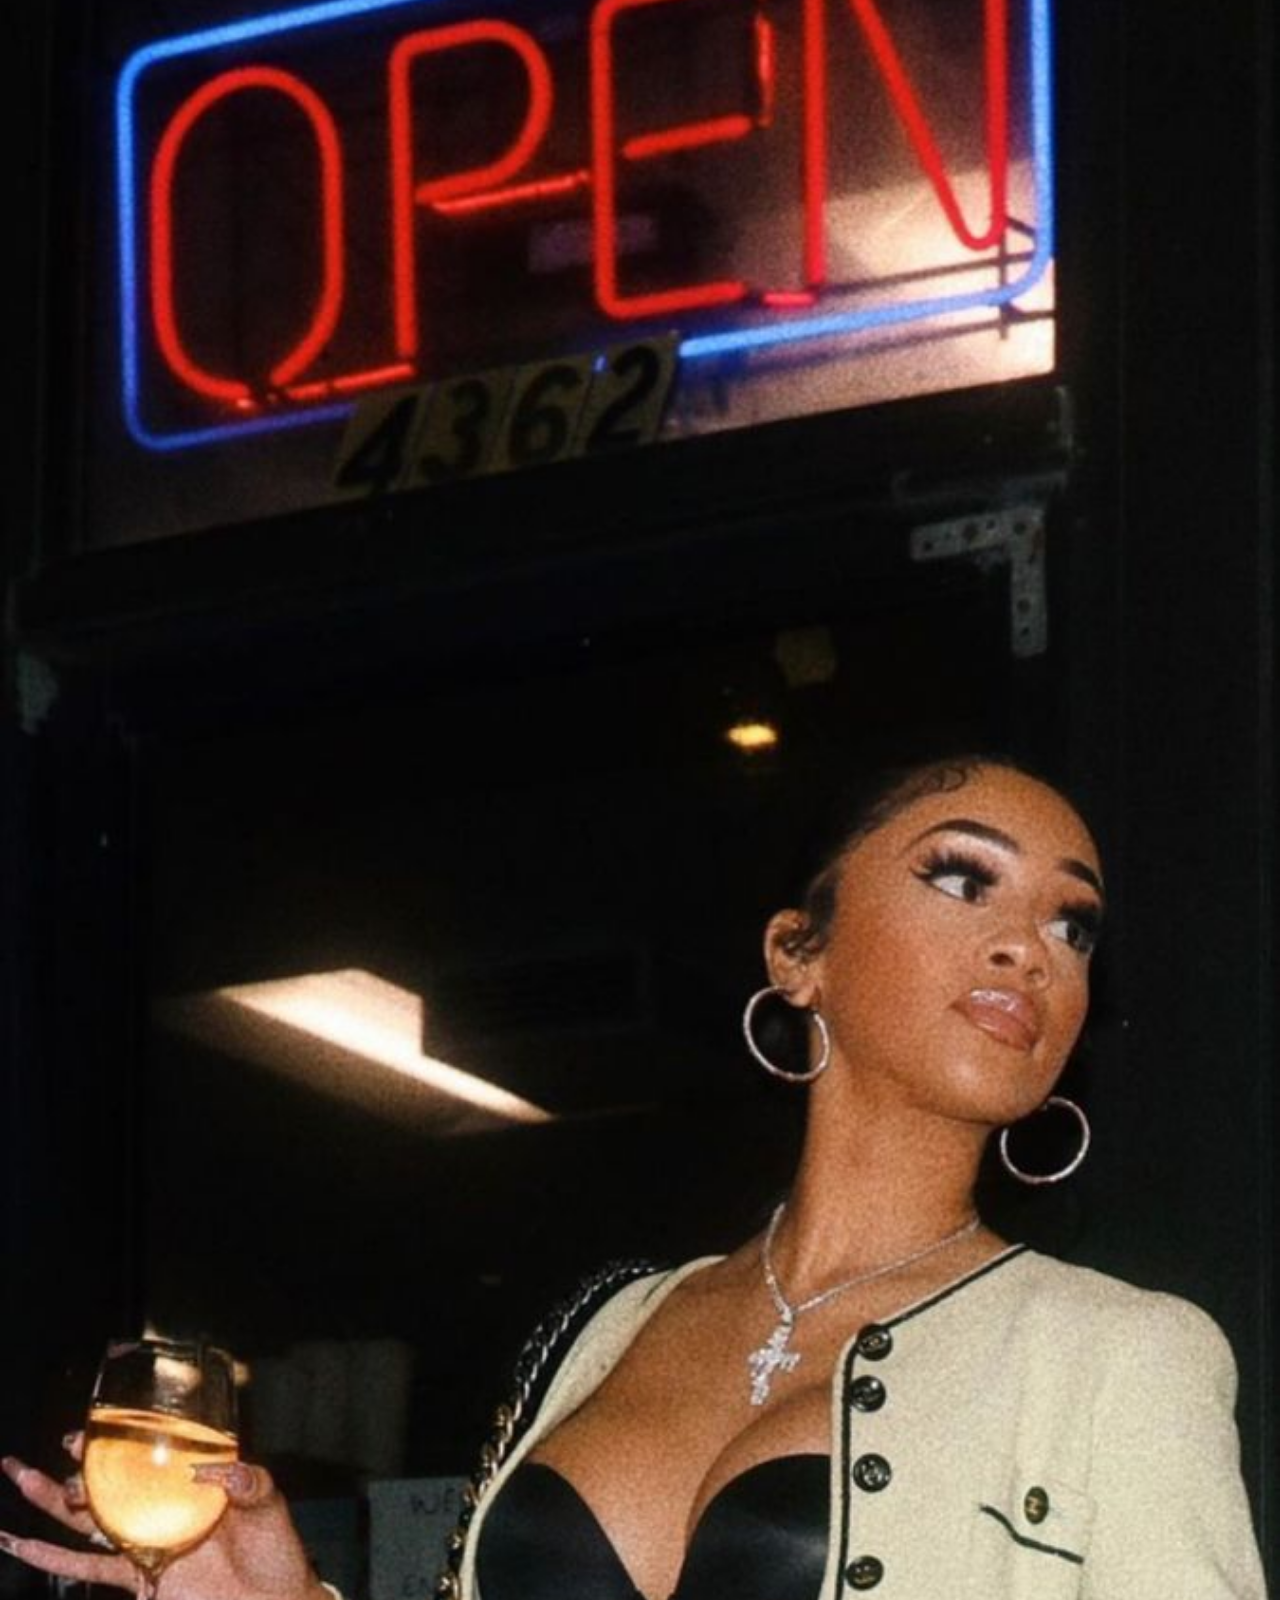
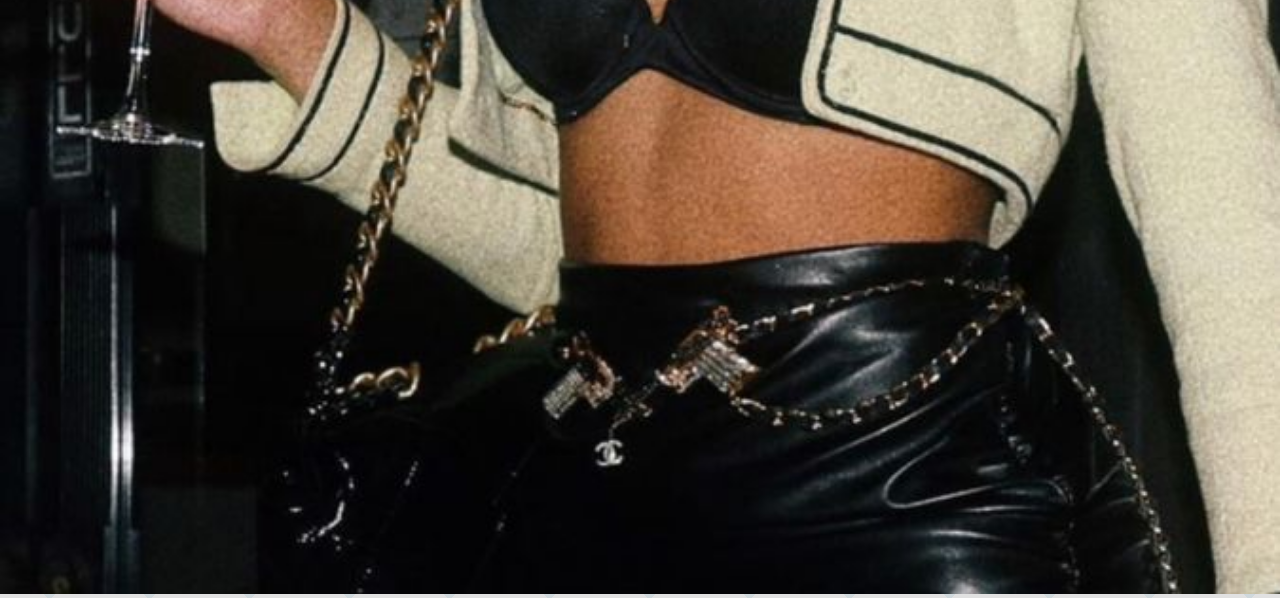
==== commit 7fd2a132: "k" ====
--- a/about.html
+++ b/about.html
@@ -43,7 +43,7 @@
   </div>
 </div>
 <div class="row">
-    <img src="Screenshot_20200702-111109_Instagram.jpg"alt="" style="width:100%"> 
+    <img src="test.jpg" alt="" style="width:100%"> <img src=>
 	 
 	
 
